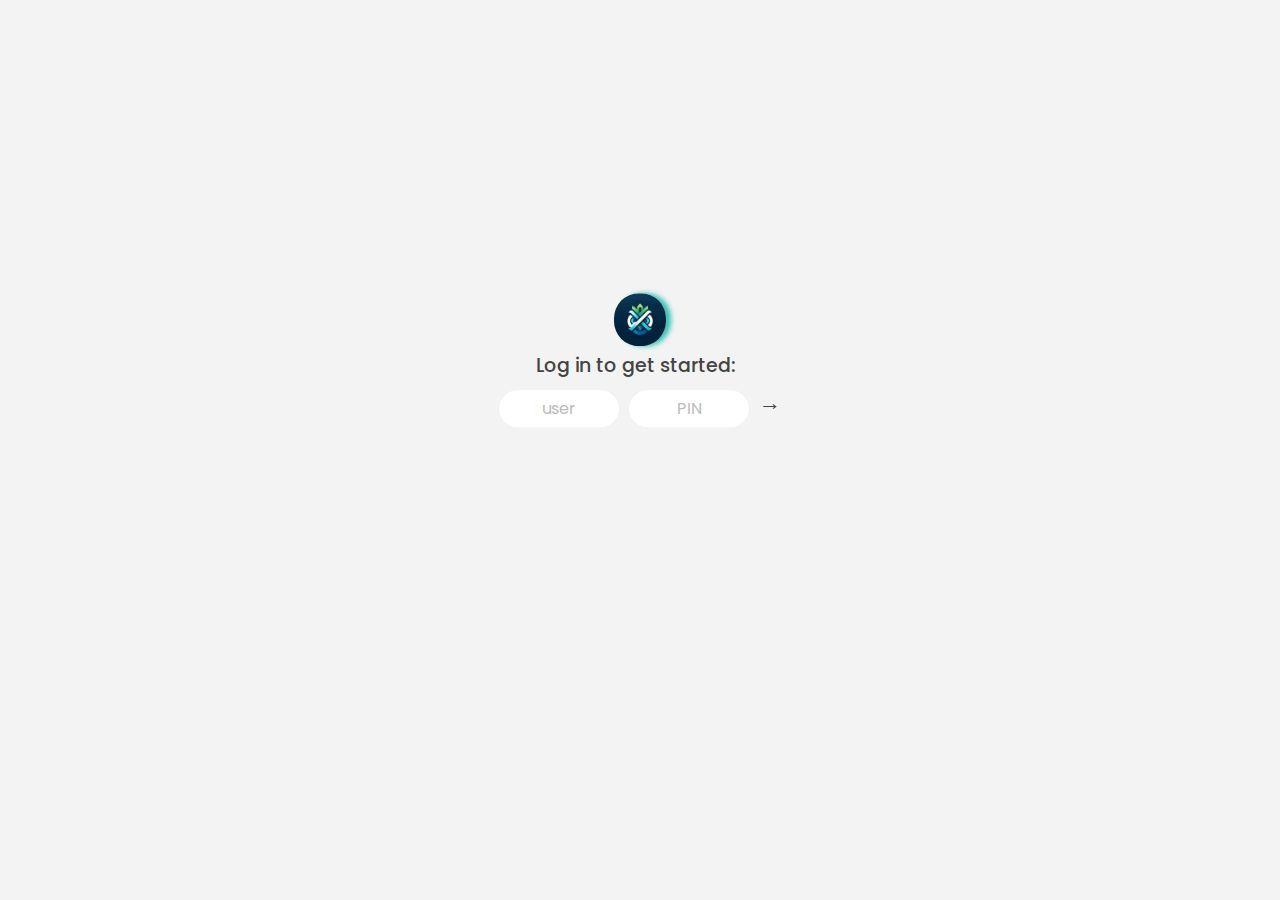
==== Banking_app/index.html @ 69d34efa "starting up the marketing page for the NexaTrust Bank project" ====
<!DOCTYPE html>
<html lang="en">
  <head>
    <meta charset="UTF-8" />
    <meta name="viewport" content="width=device-width, initial-scale=1.0" />
    <meta http-equiv="X-UA-Compatible" content="ie=edge" />
    <link rel="shortcut icon" type="image/png" href="/icon2.png" />

    <link
      href="https://fonts.googleapis.com/css?family=Poppins:400,500,600&display=swap"
      rel="stylesheet"
    />

    <link rel="stylesheet" href="style.css" />
    <title>NexaTrust Bank</title>
  </head>
  <body>
    <!-- MODAL -->
    <div  class="modal">
      <div class="modal-content">
        <span class="close__modal">&times;</span>
        <p class="modal-message">This is the error message.</p>
      </div>
    </div>

    <!-- TOP NAVIGATION -->
    <nav class="nav__login">
      <img src="icon2.png" alt="Logo" class="logo" />
      <p class="welcome">Log in to get started:</p>
      <form class="login">
        <input
          type="text"
          placeholder="user"
          class="login__input login__input--user"
        />
        <!-- In practice, use type="password" -->
        <input
          type="password"
          placeholder="PIN"
          maxlength="4"
          class="login__input login__input--pin"
        />
        <button class="login__btn">&rarr;</button>
      </form>
    </nav>

    <main class="app">
      <!-- BALANCE -->
      <div class="balance">
        <div>
          <p class="balance__label">Current balance</p>
          <p class="balance__date">
            As of <span class="date">05/03/2037</span>
          </p>
        </div>
        <p class="balance__value">0000€</p>
      </div>

      <!-- MOVEMENTS -->
      <div class="movements"></div>

      <!-- SUMMARY -->
      <div class="summary">
        <p class="summary__label">In</p>
        <p class="summary__value summary__value--in">0000€</p>
        <p class="summary__label">Out</p>
        <p class="summary__value summary__value--out">0000€</p>
        <p class="summary__label">Interest</p>
        <p class="summary__value summary__value--interest">0000€</p>
        <button class="btn--sort">&downarrow; SORT</button>
      </div>

      <!-- OPERATION: TRANSFERS -->
      <div class="operation operation--transfer">
        <h2>Transfer money</h2>
        <form class="form form--transfer">
          <input type="text" class="form__input form__input--to" />
          <input type="number" min="0" class="form__input form__input--amount" />
          <button class="form__btn form__btn--transfer">&rarr;</button>
          <label class="form__label">Transfer to</label>
          <label class="form__label">Amount</label>
        </form>
      </div>

      <!-- OPERATION: LOAN -->
      <div class="operation operation--loan">
        <h2>Request loan</h2>
        <form class="form form--loan">
          <input type="number" min="0" class="form__input form__input--loan-amount" />
          <button class="form__btn form__btn--loan">&rarr;</button>
          <label class="form__label form__label--loan">Amount</label>
        </form>
      </div>

      <!-- OPERATION: CLOSE -->
      <div class="operation operation--close">
        <h2>Close account</h2>
        <form class="form form--close">
          <input type="text" class="form__input form__input--user" />
          <input
            type="password"
            maxlength="6"
            class="form__input form__input--pin"
          />
          <button class="form__btn form__btn--close">&rarr;</button>
          <label class="form__label">Confirm user</label>
          <label class="form__label">Confirm PIN</label>
        </form>
      </div>

      <!-- LOGOUT TIMER -->
      <p class="logout-timer">
        You will be logged out in <span class="timer">05:00</span>
      </p>
    </main>

    <script src="script.js"></script>
  </body>
</html>
---- Banking_app/style.css ----
* {
  margin: 0;
  padding: 0;
  box-sizing: inherit;
}

html {
  font-size: 62.5%;
  box-sizing: border-box;
}

body {
  overflow: hidden;
  font-family: 'Poppins', sans-serif;
  color: #444;
  background-color: #f3f3f3;
  height: 100vh;
  padding: 2rem;
}

.modal {
  font-size: large;
  display: none;
  position: fixed;
  z-index: 2;
  left: 0;
  top: 0;
  width: 100%;
  height: 100%;
  background-color: #4b4b4b4d;
}

.modal-content {
  border-radius: 2rem;
  background-color: #f3f3f3;
  margin: 10% auto;
  border: 1px solid #888;
  width: 40vw;
  height: 25vh;
  text-align: center;
  position: relative;
  box-shadow: 0.5em 0 0.4em #f5465d;
  top: 5%;
}

.close__modal {
  color: #aaa;
  position: absolute;
  top: 5px;
  right: 10px;
  font-size: 28px;
  font-weight: bold;
  cursor: pointer;
}

.modal-message {
  position: absolute;
  top: 50%;
  left: 50%;
  transform: translate(-50%, -50%);
  color: #444;
}

/* Style the close button on hover */
.close__modal:hover {
  color: #f5465d;
}

@keyframes fadeIn {
  from {
    opacity: 0;
  }
  to {
    opacity: 1;
  }
}

@keyframes fadeOut {
  from {
    opacity: 1;
  }
  to {
    opacity: 0;
  }
}

.nav__login {
  display: block;
  position: absolute;
  top: 40%;
  left: 50%;
  transform: translate(-50%, -50%);
  align-items: center;
  text-align: center;
  padding: 0 2rem;
  z-index: 1;
}

.nav__loggedin {
  display: flex;
  justify-content: space-between;
  align-items: center;
  padding: 0 2rem;
}

.welcome {
  margin-left: auto;
  margin-right: 1rem;
  font-size: 1.9rem;
  font-weight: 500;
}

.logo {
  height: 5.25rem;
  border-radius: 25px;
  box-shadow: 0.5em 0 0.5em #33c1b5;
}

.login {
  display: flex;
}

.login__input {
  border: none;
  margin-top: 1rem;
  padding: 0.5rem 2rem;
  font-size: 1.6rem;
  font-family: inherit;
  text-align: center;
  width: 12rem;
  border-radius: 10rem;
  margin-right: 1rem;
  color: inherit;
  border: 1px solid #fff;
  transition: all 0.3s;
}

.login__input:focus {
  outline: none;
  border: 1px solid #ccc;
}

.login__input::placeholder {
  color: #bbb;
}

.login__btn {
  border: none;
  background: none;
  font-size: 2.2rem;
  color: inherit;
  cursor: pointer;
  transition: all 0.3s;
}

.logout__btn {
  font-family: 'Poppins', sans-serif;
  border-color: #33c1b5;
  border-radius: 1.5rem;
  box-shadow: 0.5em 0 0.5em #33c1b5;
  color: #444;
  cursor: pointer;
  font-weight: 500;
  margin: 0.5rem;
  padding: 10px;
  transition: all 0.5s;
}

.logout__btn:hover,
.logout__btn:focus {
  box-shadow: 0.5em 0 0.5em #f5465d;
}

.logout__btn:active {
  position: relative;
  top: 2px;
}

.login__btn:hover,
.login__btn:focus,
.btn--sort:hover,
.btn--sort:focus {
  outline: none;
  color: #777;
}

/* MAIN */
.app {
  position: relative;
  max-width: 100rem;
  margin: 4rem auto;
  display: grid;
  grid-template-columns: 5fr 3fr;
  grid-template-rows: auto repeat(3, 15rem) auto;
  gap: 2rem;

  /* This creates the fade in/out animation */
  opacity: 0;
  transition: all 1s;
}

/*to display the app*/
.addopacity {
  opacity: 100;
}

.balance {
  grid-column: 1 / span 2;
  display: flex;
  align-items: flex-end;
  justify-content: space-between;
  margin-bottom: 2rem;
}

.balance__label {
  font-size: 2.2rem;
  font-weight: 500;
  margin-bottom: -0.2rem;
}

.balance__date {
  font-size: 1.4rem;
  color: #888;
}

.balance__value {
  font-size: 4.5rem;
  font-weight: 400;
}

/* MOVEMENTS */
.movements {
  grid-row: 2 / span 3;
  background-color: #fff;
  border-radius: 2rem;
  overflow: scroll;
  -ms-overflow-style: none; /* IE and Edge */
  scrollbar-width: none; /* Firefox */
  box-shadow: 0.5em 0 0.5em #33c1b5;
  transition: box-shadow 1s ease-in-out;
  background-color: #a0a0a08e;
}

.movements:hover {
  animation: shadowRotate 2s linear infinite;
}

.movements::-webkit-scrollbar {
  display: none;
}

.movements__row {
  padding: 2rem;
  display: flex;
  align-items: center;
  border-bottom: 1px solid #eee;
}

.movements__type {
  font-size: 1.1rem;
  text-transform: uppercase;
  font-weight: 500;
  color: #fff;
  padding: 0.1rem 1rem;
  border-radius: 10rem;
  margin-right: 2rem;
}

.movements__date {
  font-size: 1.1rem;
  text-transform: uppercase;
  font-weight: 500;
  color: #666;
}

.movements__type--deposit {
  background-image: linear-gradient(to top left, #39b385, #042741);
}

.movements__type--withdrawal {
  background-image: linear-gradient(to top left, #e52a5a, #042741, #e52a5a);
}

.movements__value {
  font-size: 1.7rem;
  margin-left: auto;
}

/* SUMMARY */
.summary {
  grid-row: 5 / 6;
  display: flex;
  align-items: baseline;
  padding: 0 0.3rem;
  margin-top: 1rem;
}

.summary__label {
  font-size: 1.2rem;
  font-weight: 500;
  text-transform: uppercase;
  margin-right: 0.8rem;
}

.summary__value {
  font-size: 2.2rem;
  margin-right: 2.5rem;
}

.summary__value--in,
.summary__value--interest {
  color: #39b385;
}

.summary__value--out {
  color: #e52a5a;
}

.btn--sort {
  color: #444;
  font-family: 'Poppins', sans-serif;
  margin-left: auto;
  border: none;
  background: none;
  font-size: 1.2rem;
  font-weight: 500;
  cursor: pointer;
}

/* OPERATIONS */
.operation {
  border-radius: 2rem;
  padding: 3rem 4rem;
  color: #fff;
  box-shadow: 0.5em 0 0.5em #f5465d;
  transition: box-shadow 1s ease-in-out;
}

.operation:hover {
  animation: shadowRotate2 2s linear infinite;
}

.operation--transfer {
  background-image: linear-gradient(to top left, #2dcdde, #39b385);
}

.operation--loan {
  background-image: linear-gradient(to top left, #39b385, #042741);
}

.operation--close {
  background-image: linear-gradient(to top left, #e52a5a, #042741);
}

h2 {
  margin-bottom: 1.5rem;
  font-size: 1.7rem;
  font-weight: 600;
  color: #fff;
}

.form {
  display: grid;
  grid-template-columns: 2.5fr 2.5fr 1fr;
  grid-template-rows: auto auto;
  gap: 0.4rem 1rem;
}

/* Exceptions for interst */
.form.form--loan {
  grid-template-columns: 2.5fr 1fr 2.5fr;
}
.form__label--loan {
  grid-row: 2;
}
/* End exceptions */

.form__input {
  width: 100%;
  border: none;
  background-color: rgba(255, 255, 255, 0.4);
  font-family: inherit;
  font-size: 1.5rem;
  text-align: center;
  color: #fff;
  padding: 0.3rem 1rem;
  border-radius: 0.7rem;
  transition: all 0.3s;
}

.form__input:focus {
  outline: none;
  background-color: rgba(255, 255, 255, 0.6);
}

.form__label {
  font-size: 1.3rem;
  text-align: center;
}

.form__btn {
  border: none;
  border-radius: 0.7rem;
  font-size: 1.8rem;
  background-color: #fff;
  cursor: pointer;
  transition: all 0.3s;
}

.form__btn:focus {
  outline: none;
  background-color: rgba(255, 255, 255, 0.8);
}

.logout-timer {
  padding: 0 0.3rem;
  margin-top: 1.9rem;
  text-align: right;
  font-size: 1.25rem;
}

.timer {
  font-weight: 600;
}

@keyframes shadowRotate {
  0% {
    box-shadow: 0.5em 0 0.5em #33c1b5;
  }
  25% {
    box-shadow: 0 0.5em 0.5em #33c1b5;
  }
  50% {
    box-shadow: -0.5em 0 0.5em #33c1b5;
  }
  75% {
    box-shadow: 0 -0.5em 0.5em #33c1b5;
  }
  100% {
    box-shadow: 0.5em 0 0.5em #33c1b5;
  }
}

@keyframes shadowRotate2 {
  0% {
    box-shadow: 0.5em 0 0.5em #f5465d;
  }
  25% {
    box-shadow: 0 0.5em 0.5em #f5465d;
  }
  50% {
    box-shadow: -0.5em 0 0.5em #f5465d;
  }
  75% {
    box-shadow: 0 -0.5em 0.5em #f5465d;
  }
  100% {
    box-shadow: 0.5em 0 0.5em #f5465d;
  }
}

@media screen and (max-width: 768px) {
  body {
    padding: 2rem;
  }

  .summary__label {
    padding-left: 2rem;
    text-align: left;
  }

  .summary__value {
    padding-right: 1rem;
    text-align: right;
  }

  .summary {
    box-shadow: 0.5em 0 0.5em #33c1b5;
    border-radius: 2rem;
    border: 1px solid #ccc;
    text-align: center;
    display: grid;
    grid-template-columns: repeat(2, 46.5vw);
  }

  .summary:hover {
    animation: shadowRotate 2s linear infinite;
  }

  .nav__login {
    display: flex;
    flex-direction: column;
    width: 90%;
  }

  .modal-content {
    width: 50vw;
    height: 25vh;
    top: 10%;
  }

  .movements {
    max-height: 50vh;
  }
  .app {
    display: flex;
    flex-direction: column;
  }
  .welcome {
    margin: auto;
    font-size: 1.5rem;
    padding: 1rem;
  }

  .login {
    flex-direction: column;
    align-items: center;
    padding: 1rem;
  }

  .login__input {
    width: 100%;
    margin: 0.5rem 0;
  }

  .operation {
    text-align: center;
  }
}

.hidden {
  display: none;
}
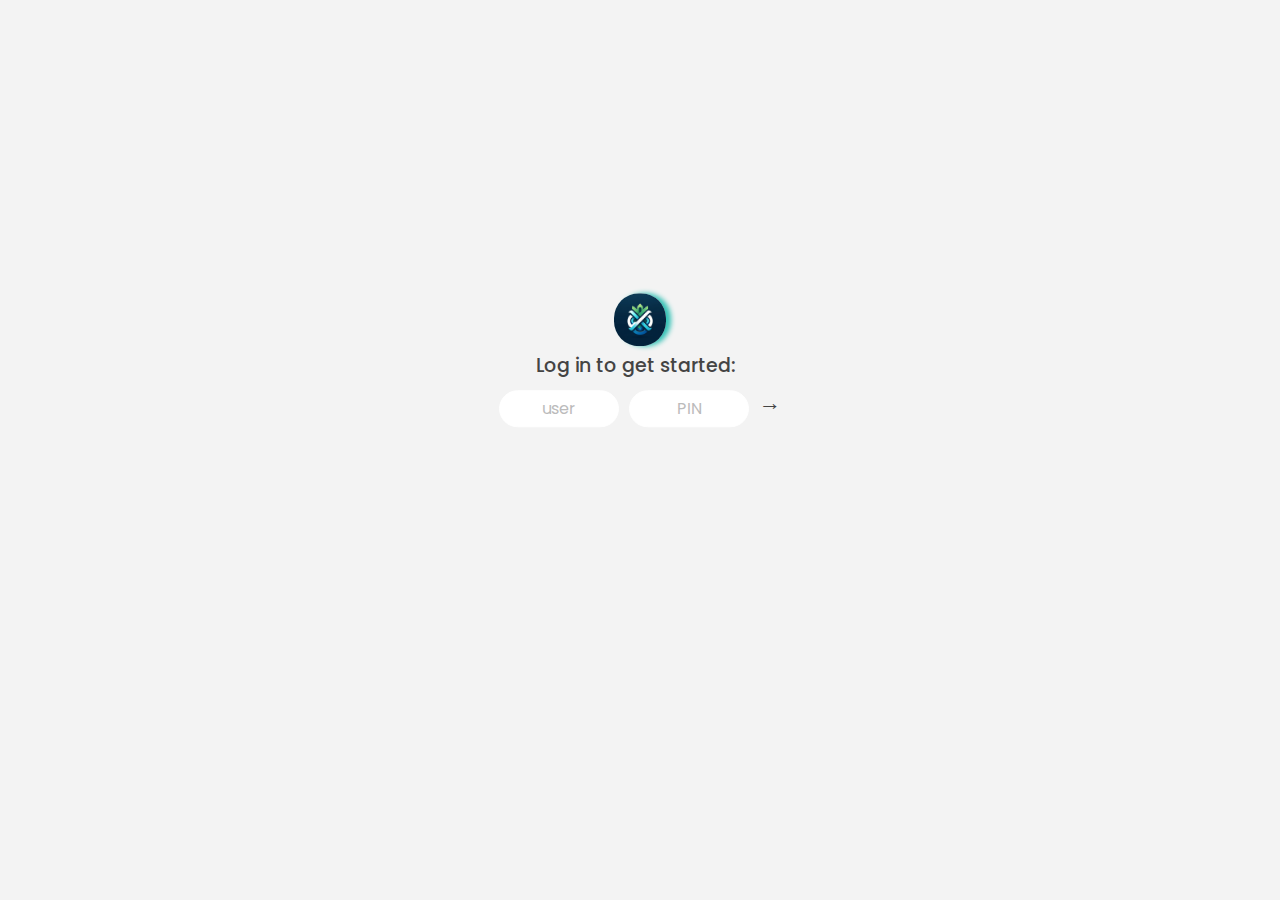
==== commit 1de2f656: "Optimize performance (converted images to WebP and videos to WebM)" ====
--- a/Banking_app/index.html
+++ b/Banking_app/index.html
@@ -4,7 +4,7 @@
     <meta charset="UTF-8" />
     <meta name="viewport" content="width=device-width, initial-scale=1.0" />
     <meta http-equiv="X-UA-Compatible" content="ie=edge" />
-    <link rel="shortcut icon" type="image/png" href="/icon2.png" />
+    <link rel="shortcut icon" type="image/png" href="icon2.png" />
 
     <link
       href="https://fonts.googleapis.com/css?family=Poppins:400,500,600&display=swap"
@@ -25,7 +25,7 @@
 
     <!-- TOP NAVIGATION -->
     <nav class="nav__login">
-      <img src="icon2.png" alt="Logo" class="logo" />
+      <img src="icon2.webp" alt="Logo" class="logo" />
       <p class="welcome">Log in to get started:</p>
       <form class="login">
         <input
